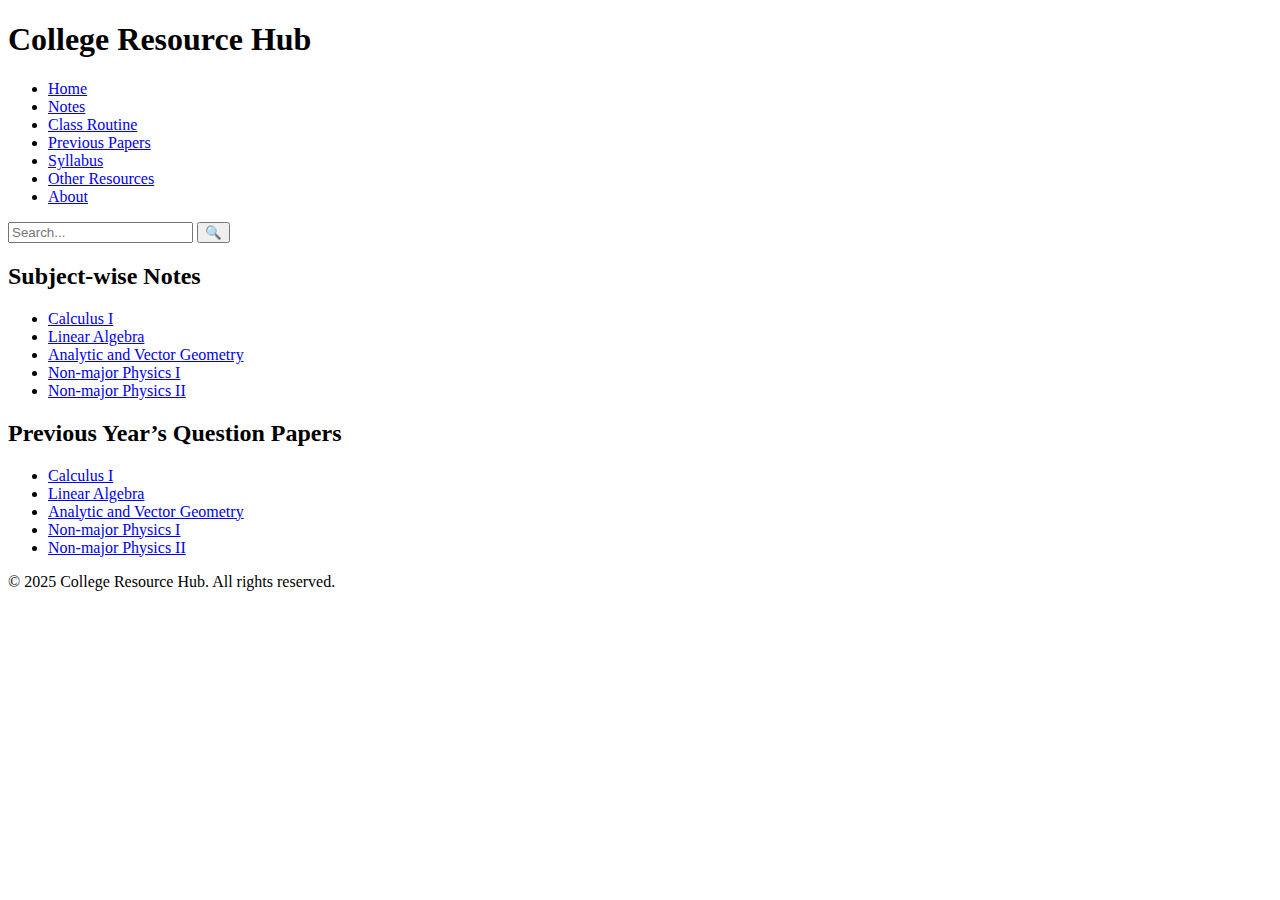
==== index.html @ a43ad910 "Create index.html" ====
<!DOCTYPE html>
<html lang="en">
<head>
    <meta charset="UTF-8">
    <meta name="viewport" content="width=device-width, initial-scale=1.0">
    <title>College Resource Hub</title>
  <link rel="stylesheet" href="css/styles.css">
    <script defer src="script.js"></script>
</head>
<body>
    <header>
        <h1>College Resource Hub</h1>
        <nav>
            <ul>
                <li><a href="index.html">Home</a></li>
                <li><a href="#notes">Notes</a></li>
                <li><a href="#routine">Class Routine</a></li>
                <li><a href="#papers">Previous Papers</a></li>
                <li><a href="#syllabus">Syllabus</a></li>
                <li><a href="#resources">Other Resources</a></li>
                <li><a href="#about">About</a></li>
            </ul>
            <div class="search-container">
                <input type="text" id="globalSearch" placeholder="Search...">
                <button onclick="performGlobalSearch()">🔍</button>
            </div>
        </nav>
    </header>
    
    <section id="notes">
        <h2>Subject-wise Notes</h2>
        <ul>
            <li><a href="notes/calculus.html">Calculus I</a></li>
            <li><a href="notes/linear-algebra.html">Linear Algebra</a></li>
            <li><a href="notes/vector-geometry.html">Analytic and Vector Geometry</a></li>
            <li><a href="notes/physics1.html">Non-major Physics I</a></li>
            <li><a href="notes/physics2.html">Non-major Physics II</a></li>
        </ul>
    </section>
    
    <section id="papers">
        <h2>Previous Year’s Question Papers</h2>
        <ul>
            <li><a href="questions/calculus.html">Calculus I</a></li>
            <li><a href="questions/linear-algebra.html">Linear Algebra</a></li>
            <li><a href="questions/vector-geometry.html">Analytic and Vector Geometry</a></li>
            <li><a href="questions/physics1.html">Non-major Physics I</a></li>
            <li><a href="questions/physics2.html">Non-major Physics II</a></li>
        </ul>
    </section>
    
    <footer>
        <p>&copy; 2025 College Resource Hub. All rights reserved.</p>
    </footer>
</body>
</html>
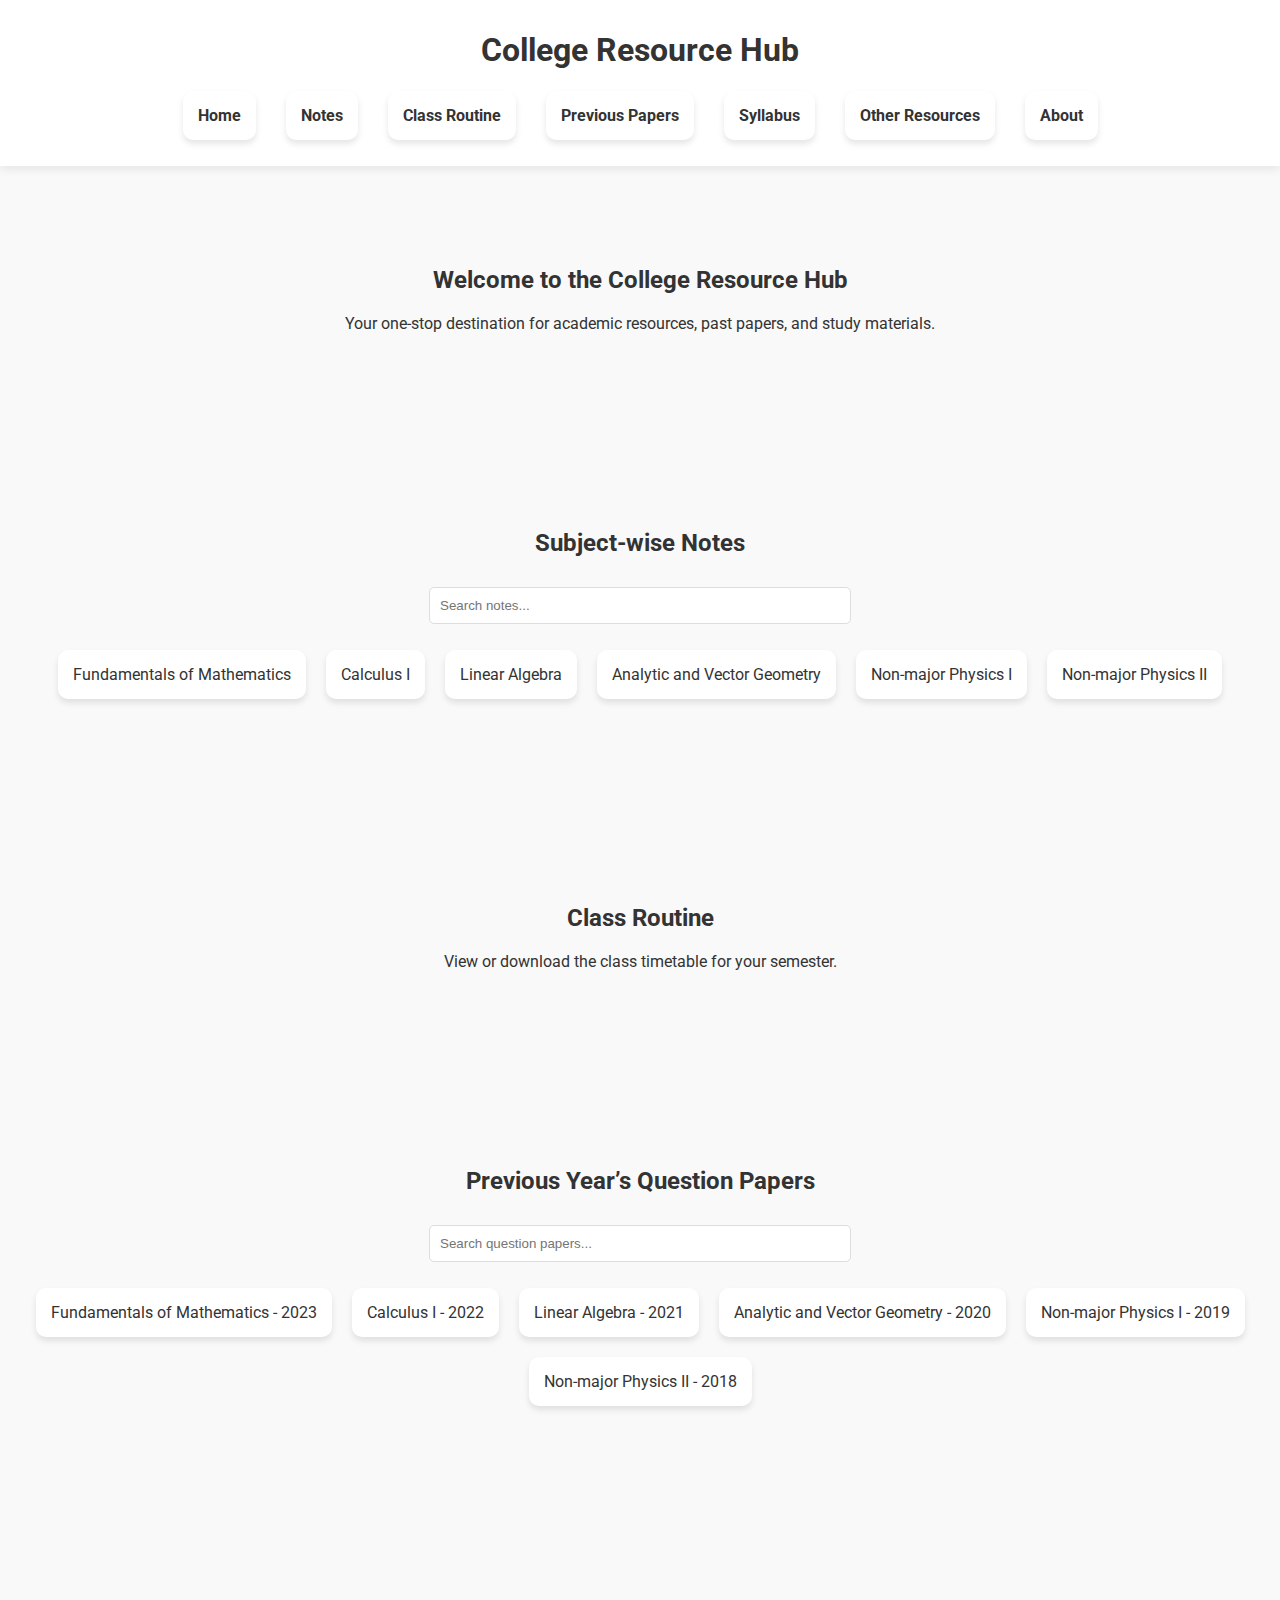
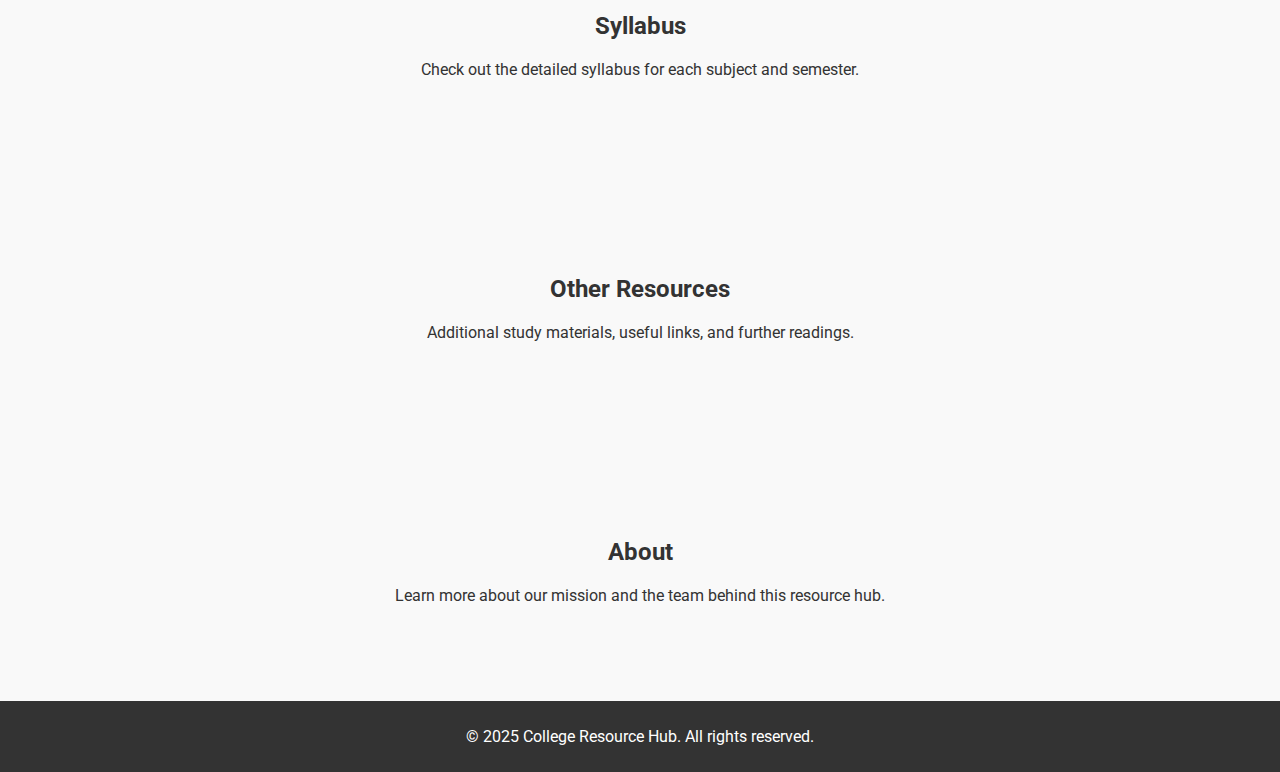
==== commit 017f3108: "Update index.html" ====
--- a/index.html
+++ b/index.html
@@ -4,15 +4,101 @@
     <meta charset="UTF-8">
     <meta name="viewport" content="width=device-width, initial-scale=1.0">
     <title>College Resource Hub</title>
-  <link rel="stylesheet" href="css/styles.css">
-    <script defer src="script.js"></script>
+    <link href="https://fonts.googleapis.com/css2?family=Roboto:wght@300;400;700&display=swap" rel="stylesheet">
+    <link rel="stylesheet" href="styles.css">
+    <style>
+        body {
+            font-family: 'Roboto', sans-serif;
+            background-color: #f9f9f9;
+            color: #333;
+            margin: 0;
+            padding: 0;
+        }
+        header {
+            background: rgba(255, 255, 255, 0.9);
+            box-shadow: 0 2px 10px rgba(0, 0, 0, 0.1);
+            padding: 10px 20px;
+            position: relative;
+            z-index: 1000;
+            text-align: center;
+        }
+        nav ul {
+            list-style: none;
+            padding: 0;
+            display: flex;
+            justify-content: center;
+            flex-wrap: wrap;
+        }
+        nav ul li {
+            margin: 0 15px;
+        }
+        nav ul li a {
+            text-decoration: none;
+            color: #333;
+            font-weight: bold;
+            transition: color 0.3s ease-in-out;
+        }
+        nav ul li a:hover {
+            color: #00aaff;
+        }
+        section {
+            padding: 80px 20px;
+            text-align: center;
+            transition: opacity 0.5s ease-in-out;
+        }
+        h2 {
+            font-weight: 700;
+        }
+        input[type="text"] {
+            padding: 10px;
+            width: 80%;
+            max-width: 400px;
+            border: 1px solid #ddd;
+            border-radius: 5px;
+            margin-top: 10px;
+        }
+        ul {
+            list-style: none;
+            padding: 0;
+            display: flex;
+            flex-wrap: wrap;
+            justify-content: center;
+        }
+        ul li {
+            background: #fff;
+            padding: 15px;
+            margin: 10px;
+            box-shadow: 0 4px 6px rgba(0, 0, 0, 0.1);
+            border-radius: 10px;
+            transition: transform 0.3s ease-in-out;
+        }
+        ul li:hover {
+            transform: scale(1.05);
+        }
+        footer {
+            background: #333;
+            color: white;
+            text-align: center;
+            padding: 10px 0;
+            width: 100%;
+        }
+        @media (max-width: 768px) {
+            nav ul {
+                flex-direction: column;
+                align-items: center;
+            }
+            ul {
+                flex-direction: column;
+            }
+        }
+    </style>
 </head>
 <body>
     <header>
         <h1>College Resource Hub</h1>
         <nav>
             <ul>
-                <li><a href="index.html">Home</a></li>
+                <li><a href="#home">Home</a></li>
                 <li><a href="#notes">Notes</a></li>
                 <li><a href="#routine">Class Routine</a></li>
                 <li><a href="#papers">Previous Papers</a></li>
@@ -20,37 +106,73 @@
                 <li><a href="#resources">Other Resources</a></li>
                 <li><a href="#about">About</a></li>
             </ul>
-            <div class="search-container">
-                <input type="text" id="globalSearch" placeholder="Search...">
-                <button onclick="performGlobalSearch()">🔍</button>
-            </div>
         </nav>
     </header>
     
+    <section id="home">
+        <h2>Welcome to the College Resource Hub</h2>
+        <p>Your one-stop destination for academic resources, past papers, and study materials.</p>
+    </section>
+    
     <section id="notes">
         <h2>Subject-wise Notes</h2>
-        <ul>
-            <li><a href="notes/calculus.html">Calculus I</a></li>
-            <li><a href="notes/linear-algebra.html">Linear Algebra</a></li>
-            <li><a href="notes/vector-geometry.html">Analytic and Vector Geometry</a></li>
-            <li><a href="notes/physics1.html">Non-major Physics I</a></li>
-            <li><a href="notes/physics2.html">Non-major Physics II</a></li>
+        <input type="text" id="searchNotes" placeholder="Search notes..." onkeyup="searchFunction('searchNotes', 'notesList')">
+        <ul id="notesList">
+            <li>Fundamentals of Mathematics</li>
+            <li>Calculus I</li>
+            <li>Linear Algebra</li>
+            <li>Analytic and Vector Geometry</li>
+            <li>Non-major Physics I</li>
+            <li>Non-major Physics II</li>
         </ul>
+    </section>
+    
+    <section id="routine">
+        <h2>Class Routine</h2>
+        <p>View or download the class timetable for your semester.</p>
     </section>
     
     <section id="papers">
         <h2>Previous Year’s Question Papers</h2>
-        <ul>
-            <li><a href="questions/calculus.html">Calculus I</a></li>
-            <li><a href="questions/linear-algebra.html">Linear Algebra</a></li>
-            <li><a href="questions/vector-geometry.html">Analytic and Vector Geometry</a></li>
-            <li><a href="questions/physics1.html">Non-major Physics I</a></li>
-            <li><a href="questions/physics2.html">Non-major Physics II</a></li>
+        <input type="text" id="searchPapers" placeholder="Search question papers..." onkeyup="searchFunction('searchPapers', 'papersList')">
+        <ul id="papersList">
+            <li>Fundamentals of Mathematics - 2023</li>
+            <li>Calculus I - 2022</li>
+            <li>Linear Algebra - 2021</li>
+            <li>Analytic and Vector Geometry - 2020</li>
+            <li>Non-major Physics I - 2019</li>
+            <li>Non-major Physics II - 2018</li>
         </ul>
+    </section>
+    
+    <section id="syllabus">
+        <h2>Syllabus</h2>
+        <p>Check out the detailed syllabus for each subject and semester.</p>
+    </section>
+    
+    <section id="resources">
+        <h2>Other Resources</h2>
+        <p>Additional study materials, useful links, and further readings.</p>
+    </section>
+    
+    <section id="about">
+        <h2>About</h2>
+        <p>Learn more about our mission and the team behind this resource hub.</p>
     </section>
     
     <footer>
         <p>&copy; 2025 College Resource Hub. All rights reserved.</p>
     </footer>
+
+    <script>
+        function searchFunction(inputId, listId) {
+            let input = document.getElementById(inputId).value.toLowerCase();
+            let list = document.getElementById(listId).getElementsByTagName('li');
+            for (let i = 0; i < list.length; i++) {
+                let item = list[i].textContent.toLowerCase();
+                list[i].style.display = item.includes(input) ? "" : "none";
+            }
+        }
+    </script>
 </body>
 </html>
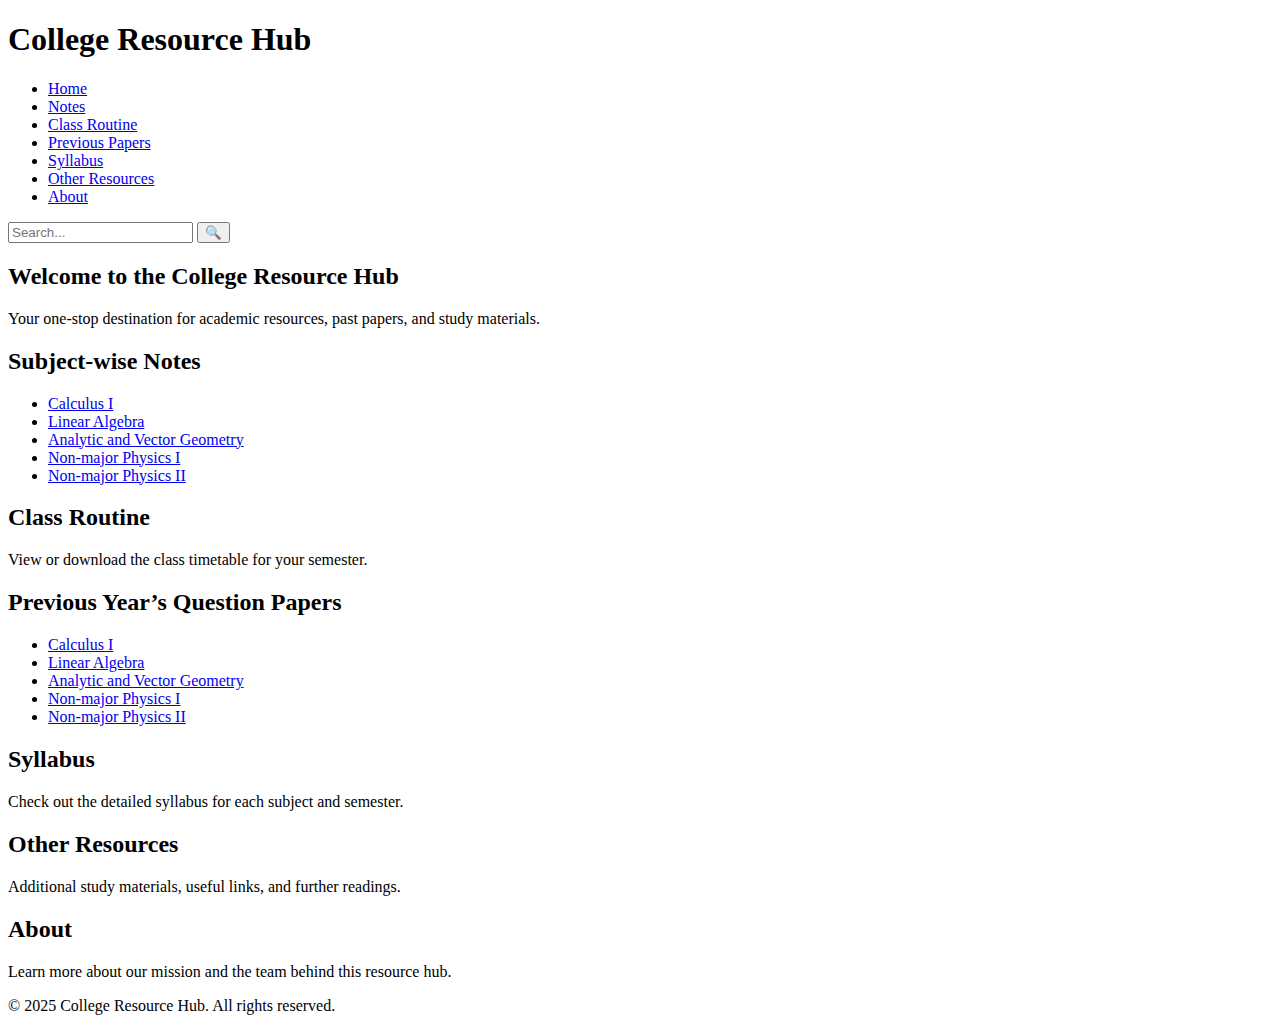
==== commit fa1b5a7d: "Update index.html" ====
--- a/index.html
+++ b/index.html
@@ -4,100 +4,13 @@
     <meta charset="UTF-8">
     <meta name="viewport" content="width=device-width, initial-scale=1.0">
     <title>College Resource Hub</title>
-    <link href="https://fonts.googleapis.com/css2?family=Roboto:wght@300;400;700&display=swap" rel="stylesheet">
     <link rel="stylesheet" href="styles.css">
-    <style>
-        body {
-            font-family: 'Roboto', sans-serif;
-            background-color: #f9f9f9;
-            color: #333;
-            margin: 0;
-            padding: 0;
-        }
-        header {
-            background: rgba(255, 255, 255, 0.9);
-            box-shadow: 0 2px 10px rgba(0, 0, 0, 0.1);
-            padding: 10px 20px;
-            position: relative;
-            z-index: 1000;
-            text-align: center;
-        }
-        nav ul {
-            list-style: none;
-            padding: 0;
-            display: flex;
-            justify-content: center;
-            flex-wrap: wrap;
-        }
-        nav ul li {
-            margin: 0 15px;
-        }
-        nav ul li a {
-            text-decoration: none;
-            color: #333;
-            font-weight: bold;
-            transition: color 0.3s ease-in-out;
-        }
-        nav ul li a:hover {
-            color: #00aaff;
-        }
-        section {
-            padding: 80px 20px;
-            text-align: center;
-            transition: opacity 0.5s ease-in-out;
-        }
-        h2 {
-            font-weight: 700;
-        }
-        input[type="text"] {
-            padding: 10px;
-            width: 80%;
-            max-width: 400px;
-            border: 1px solid #ddd;
-            border-radius: 5px;
-            margin-top: 10px;
-        }
-        ul {
-            list-style: none;
-            padding: 0;
-            display: flex;
-            flex-wrap: wrap;
-            justify-content: center;
-        }
-        ul li {
-            background: #fff;
-            padding: 15px;
-            margin: 10px;
-            box-shadow: 0 4px 6px rgba(0, 0, 0, 0.1);
-            border-radius: 10px;
-            transition: transform 0.3s ease-in-out;
-        }
-        ul li:hover {
-            transform: scale(1.05);
-        }
-        footer {
-            background: #333;
-            color: white;
-            text-align: center;
-            padding: 10px 0;
-            width: 100%;
-        }
-        @media (max-width: 768px) {
-            nav ul {
-                flex-direction: column;
-                align-items: center;
-            }
-            ul {
-                flex-direction: column;
-            }
-        }
-    </style>
 </head>
 <body>
     <header>
         <h1>College Resource Hub</h1>
         <nav>
-            <ul>
+            <ul class="menu">
                 <li><a href="#home">Home</a></li>
                 <li><a href="#notes">Notes</a></li>
                 <li><a href="#routine">Class Routine</a></li>
@@ -106,6 +19,10 @@
                 <li><a href="#resources">Other Resources</a></li>
                 <li><a href="#about">About</a></li>
             </ul>
+            <div class="search-container">
+                <input type="text" id="globalSearch" placeholder="Search..." onkeyup="performGlobalSearch()">
+                <button onclick="performGlobalSearch()">🔍</button>
+            </div>
         </nav>
     </header>
     
@@ -116,14 +33,12 @@
     
     <section id="notes">
         <h2>Subject-wise Notes</h2>
-        <input type="text" id="searchNotes" placeholder="Search notes..." onkeyup="searchFunction('searchNotes', 'notesList')">
-        <ul id="notesList">
-            <li>Fundamentals of Mathematics</li>
-            <li>Calculus I</li>
-            <li>Linear Algebra</li>
-            <li>Analytic and Vector Geometry</li>
-            <li>Non-major Physics I</li>
-            <li>Non-major Physics II</li>
+        <ul>
+            <li><a href="notes/calculus.html">Calculus I</a></li>
+            <li><a href="notes/linear-algebra.html">Linear Algebra</a></li>
+            <li><a href="notes/geometry.html">Analytic and Vector Geometry</a></li>
+            <li><a href="notes/physics1.html">Non-major Physics I</a></li>
+            <li><a href="notes/physics2.html">Non-major Physics II</a></li>
         </ul>
     </section>
     
@@ -134,14 +49,12 @@
     
     <section id="papers">
         <h2>Previous Year’s Question Papers</h2>
-        <input type="text" id="searchPapers" placeholder="Search question papers..." onkeyup="searchFunction('searchPapers', 'papersList')">
-        <ul id="papersList">
-            <li>Fundamentals of Mathematics - 2023</li>
-            <li>Calculus I - 2022</li>
-            <li>Linear Algebra - 2021</li>
-            <li>Analytic and Vector Geometry - 2020</li>
-            <li>Non-major Physics I - 2019</li>
-            <li>Non-major Physics II - 2018</li>
+        <ul>
+            <li><a href="papers/calculus.html">Calculus I</a></li>
+            <li><a href="papers/linear-algebra.html">Linear Algebra</a></li>
+            <li><a href="papers/geometry.html">Analytic and Vector Geometry</a></li>
+            <li><a href="papers/physics1.html">Non-major Physics I</a></li>
+            <li><a href="papers/physics2.html">Non-major Physics II</a></li>
         </ul>
     </section>
     
@@ -165,13 +78,16 @@
     </footer>
 
     <script>
-        function searchFunction(inputId, listId) {
-            let input = document.getElementById(inputId).value.toLowerCase();
-            let list = document.getElementById(listId).getElementsByTagName('li');
-            for (let i = 0; i < list.length; i++) {
-                let item = list[i].textContent.toLowerCase();
-                list[i].style.display = item.includes(input) ? "" : "none";
-            }
+        function performGlobalSearch() {
+            let query = document.getElementById("globalSearch").value.toLowerCase();
+            let sections = document.querySelectorAll("section");
+            
+            sections.forEach(section => {
+                let items = section.querySelectorAll("li, p, h2");
+                items.forEach(item => {
+                    item.style.display = item.textContent.toLowerCase().includes(query) ? "block" : "none";
+                });
+            });
         }
     </script>
 </body>
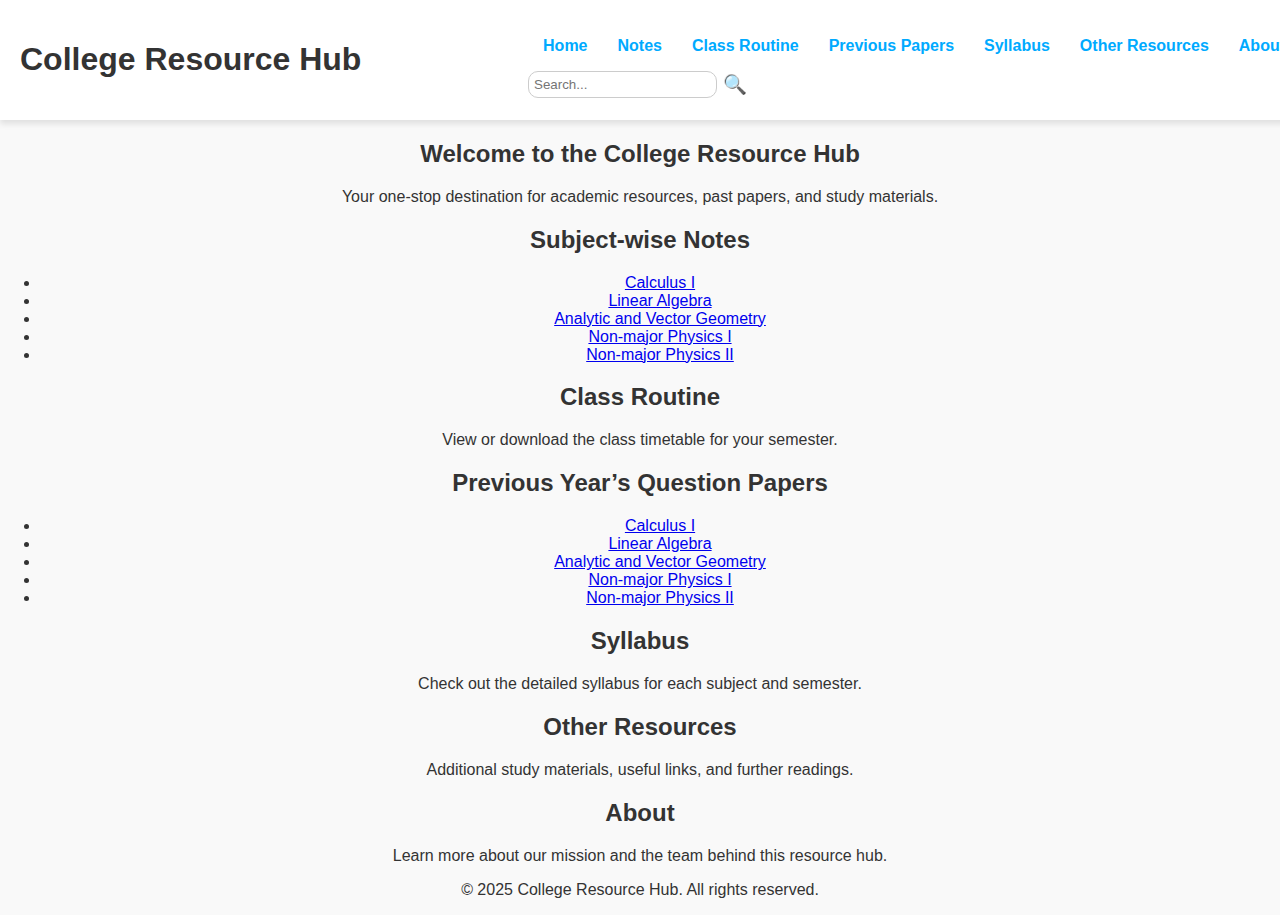
==== commit 12e4a87a: "Update index.html" ====
--- a/index.html
+++ b/index.html
@@ -4,7 +4,7 @@
     <meta charset="UTF-8">
     <meta name="viewport" content="width=device-width, initial-scale=1.0">
     <title>College Resource Hub</title>
-    <link rel="stylesheet" href="styles.css">
+    <link rel="stylesheet" href="css/styles.css">
 </head>
 <body>
     <header>
--- a/css/styles.css
+++ b/css/styles.css
@@ -0,0 +1,47 @@
+body {
+    font-family: 'Roboto', sans-serif;
+    background-color: #f9f9f9;
+    color: #333;
+    text-align: center;
+    margin: 0;
+    padding: 0;
+}
+header {
+    background-color: #fff;
+    padding: 20px;
+    box-shadow: 0px 4px 6px rgba(0, 0, 0, 0.1);
+    position: static;
+    top: 0;
+    width: 100%;
+    display: flex;
+    justify-content: space-between;
+    align-items: center;
+}
+nav ul {
+    list-style-type: none;
+    padding: 0;
+    display: flex;
+}
+nav ul li {
+    margin: 0 15px;
+}
+nav ul li a {
+    text-decoration: none;
+    color: #00aaff;
+    font-weight: bold;
+}
+.search-container {
+    display: flex;
+    align-items: center;
+}
+.search-container input {
+    padding: 5px;
+    border-radius: 10px;
+    border: 1px solid #ccc;
+}
+.search-container button {
+    background: none;
+    border: none;
+    cursor: pointer;
+    font-size: 1.2em;
+}
